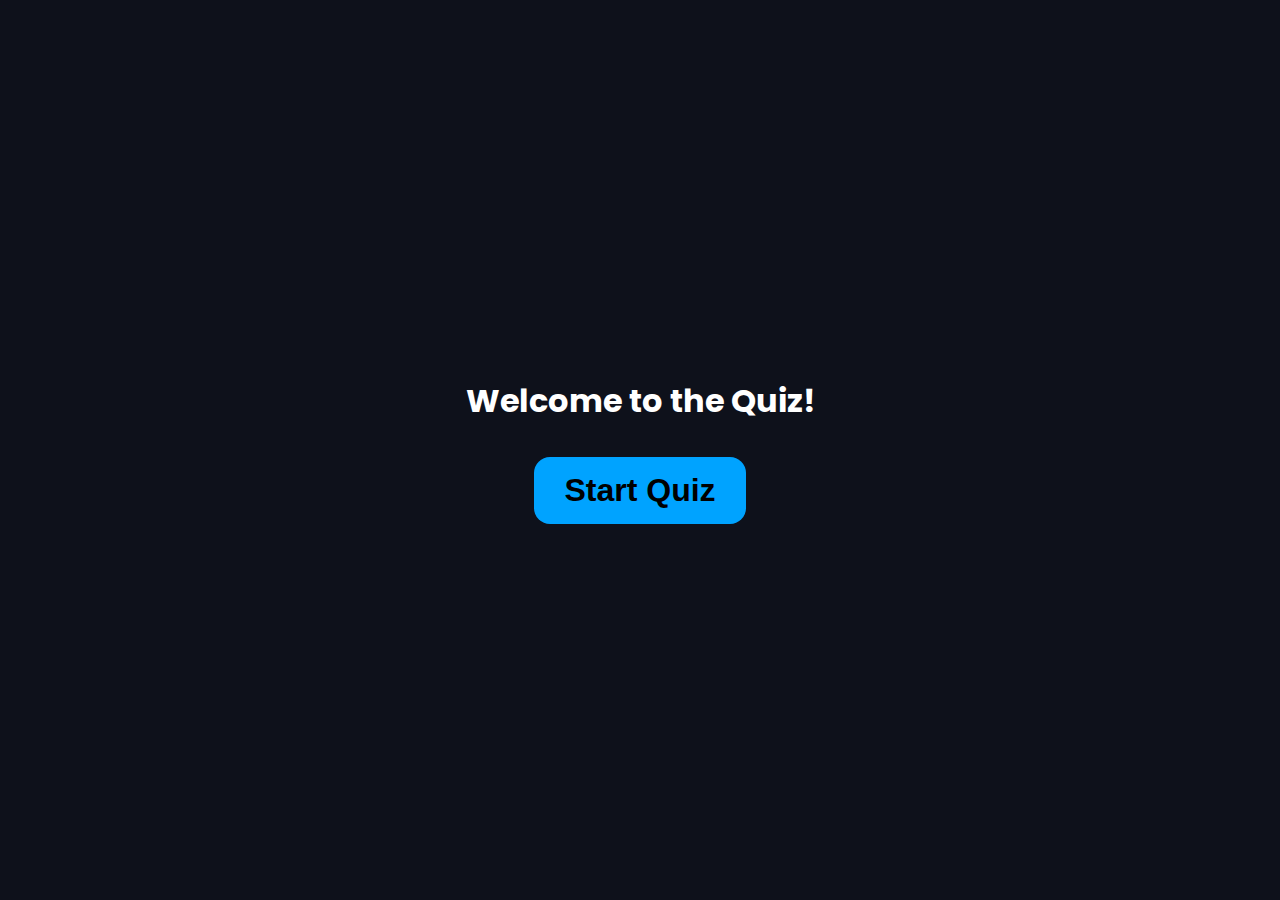
==== index.html @ 1825678b "Saturday" ====
<!DOCTYPE html>
<html lang="en">

<head>
    <meta charset="UTF-8" />
    <meta name="viewport" content="width=device-width, initial-scale=1.0" />
    <link rel="stylesheet" href="style.css" />
    <title>Quiz App</title>
</head>

<body>
    <div class="welcome-screen">
        <h1>Welcome to the Quiz!</h1>
        <button class="start-btn">Start Quiz</button>
    </div>

    <div class="quiz-screen" style="display: none">
        <h2 class="question"></h2>
        <div class="answers-container">
            <!-- <button class="ans-btn correct-ans">Answer 1</button>
                <button class="ans-btn wrong-ans">Answer 2</button>
                <button class="ans-btn">Answer 3</button>
                <button class="ans-btn">Answer 4</button> -->
        </div>
        <!-- <button class="chk-ans">Submit</button> -->
        <button class="next-btn">Next</button>
    </div>
    <script src="script.js"></script>
</body>

</html>
---- style.css ----
@import url("https://fonts.googleapis.com/css2?family=Poppins:wght@400;500;600;700;800;900&display=swap");
* {
    margin: 0;
    padding: 0;
}

body {
    background-color: #0e111b;
    font-family: "Poppins", sans-serif;
}

.welcome-screen {
    width: 100vw;
    height: 100vh;
    display: flex;
    flex-direction: column;
    justify-content: center;
    align-items: center;
    gap: 2rem;
}

.welcome-screen h1 {
    color: white;
    font-size: 2rem;
}

.start-btn,
.next-btn {
    background-color: #00a3ff;
    font-size: 2rem;
    border: none;
    padding: 15px 30px;
    border-radius: 1rem;
    cursor: pointer;
    font-weight: 600;
    color: #000;
    transition: all 0.3s;
}

.start-btn:hover {
    transform: scale(1.02) translateY(-2px);
}

.quiz-screen {
    /* background-color: red; */
    width: 800px;
    margin: 80px auto;
    display: flex;
    flex-direction: column;
    justify-content: center;
    align-items: center;
    gap: 3rem;
    padding: 2rem;
}

.question {
    color: white;
    font-size: 2rem;
    font-weight: 700;
    text-align: center;
}

.ans-btn {
    background-color: #20232e;
    font-size: 1.5rem;
    width: 100%;
    margin-bottom: 1rem;
    color: white;
    border-radius: 1rem;
    cursor: pointer;
    border: 2px solid #384052;
    border-bottom: 5px solid #384052;
    text-align: left;
    padding: 20px 30px;
    font-weight: 500;
    transition: all 0.5s;
}

.ans-btn:hover {
    transform: scale(1.01) translateY(-2px);
    border-bottom: 8px solid #384052;
}

.correct-ans {
    background-color: #7ef190;
    color: #000;
    border-color: #50d57a;
}

.correct-ans:hover {
    border-color: #50d57a;
}

.wrong-ans {
    background-color: #e66f9e;
    color: #000;
    border-color: #de4670;
}

.wrong-ans:hover {
    border-color: #de4670;
}

.next-btn {
    display: none;
}

.ans-btn:disabled {
    cursor: no-drop;
}

.score {
    color: #ff9601;
    font-weight: 600;
}
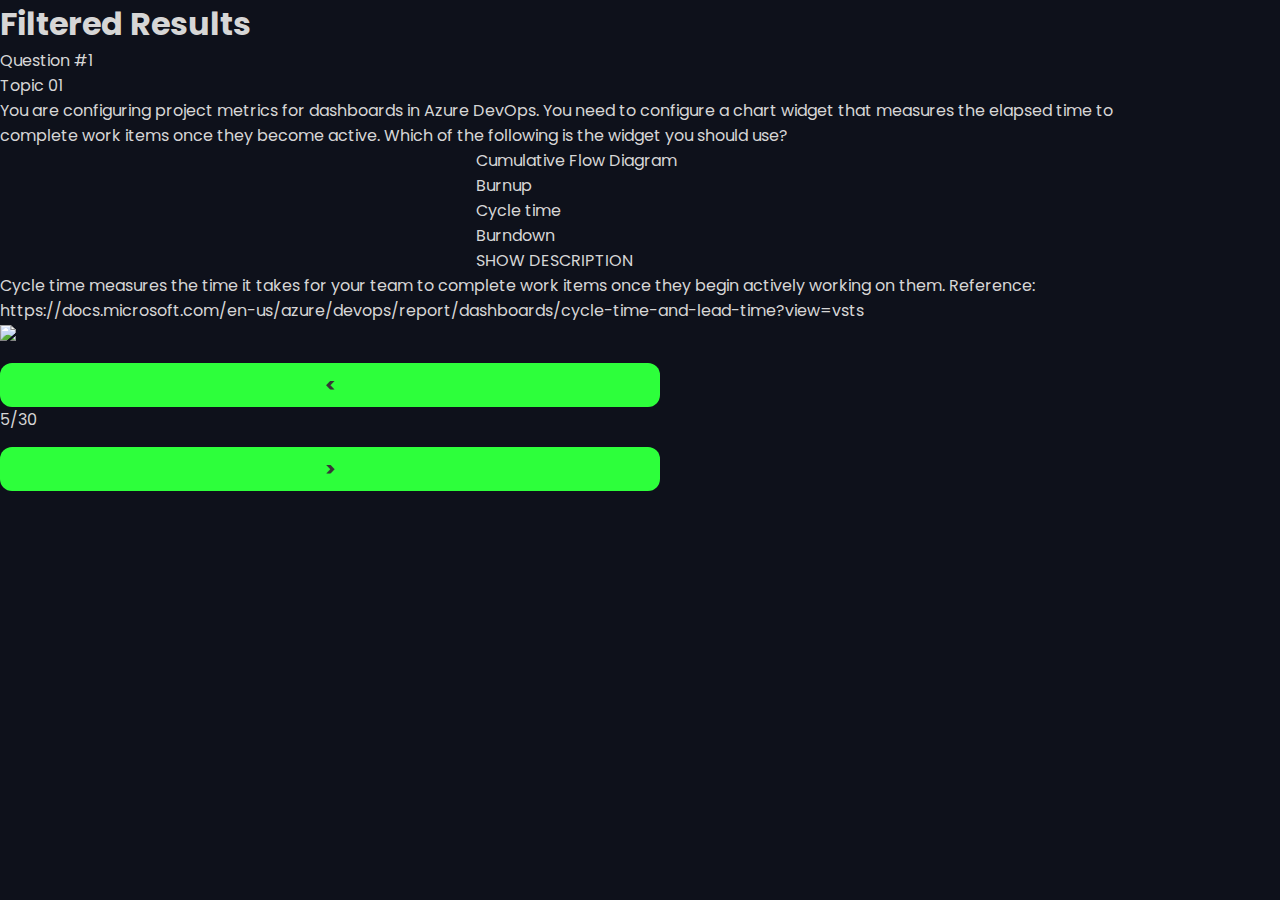
==== commit 23fca667: "Hopefully, working" ====
--- a/index.html
+++ b/index.html
@@ -4,28 +4,59 @@
 <head>
     <meta charset="UTF-8" />
     <meta name="viewport" content="width=device-width, initial-scale=1.0" />
-    <link rel="stylesheet" href="style.css" />
+    <link rel="stylesheet" href="static/index.css" />
+    <script src="https://ajax.googleapis.com/ajax/libs/jquery/3.5.1/jquery.min.js"></script>
     <title>Quiz App</title>
 </head>
 
 <body>
-    <div class="welcome-screen">
-        <h1>Welcome to the Quiz!</h1>
-        <button class="start-btn">Start Quiz</button>
+    <h1>Filtered Results</h1>
+    <div class="container">
+        <div class="changingData">
+            <div class="numberBlock">
+                <div class="questionNumber">Question #1</div>
+                <div class="topicNumber">Topic 01</div>
+            </div>
+
+            <div class="innerContainer">
+                <div class="questionBlock">
+                    <div class="questionIs">You are configuring project metrics for dashboards in Azure DevOps.
+                        You need to configure a chart widget that measures the elapsed time to complete work items once
+                        they become active.
+                        Which of the following is the widget you should use?</div>
+                    <div class="questionImages"></div>
+                </div>
+
+                <div class="answeringBlock">
+                    <div class="optionsAre">
+                        <div class="thisOption divOf0" voted="false" correct="false">Cumulative Flow Diagram</div>
+                        <div class="thisOption divOf1" voted="false" correct="false">Burnup</div>
+                        <div class="thisOption divOf2" voted="true" correct="true">Cycle time<span class="voteStatus"
+                                style="display: none">✓ Voted</span></div>
+                        <div class="thisOption divOf3" voted="false" correct="false">Burndown</div>
+                    </div>
+                    <div class="checkAnswers"><span class="descriptionText" mode="notHidden">SHOW</span> DESCRIPTION
+                    </div>
+                </div>
+
+                <div class="answerBlock" style="display: block;">
+                    <div class="descriptionIs">Cycle time measures the time it takes for your team to complete work
+                        items once they begin actively working on them.
+                        Reference:
+                        https://docs.microsoft.com/en-us/azure/devops/report/dashboards/cycle-time-and-lead-time?view=vsts
+                    </div>
+                    <div class="descriptionImages"><img class="descriptionImage"
+                            src="https://www.examtopics.com/assets/media/exam-media/04257/0000300001.png"></div>
+                </div>
+            </div>
+            <div class="directorBlock">
+                <div class="nextButton directionButton" name="direction" value="previous"><</div>
+                <div class="currentIndex">5/30</div>
+                <div class="previousButton directionButton" name="direction" value="next">></div>
+            </div>
+        </div>
     </div>
 
-    <div class="quiz-screen" style="display: none">
-        <h2 class="question"></h2>
-        <div class="answers-container">
-            <!-- <button class="ans-btn correct-ans">Answer 1</button>
-                <button class="ans-btn wrong-ans">Answer 2</button>
-                <button class="ans-btn">Answer 3</button>
-                <button class="ans-btn">Answer 4</button> -->
-        </div>
-        <!-- <button class="chk-ans">Submit</button> -->
-        <button class="next-btn">Next</button>
-    </div>
-    <script src="script.js"></script>
 </body>
 
 </html>--- a/static/index.css
+++ b/static/index.css
@@ -0,0 +1,80 @@
+@import url("https://fonts.googleapis.com/css2?family=Poppins:wght@400;500;600;700;800;900&display=swap");
+* {
+    margin: 0;
+    padding: 0;
+}
+
+body {
+    background-color: #0e111b;
+    font-family: "Poppins", sans-serif;
+    color: #d6d6d6;
+}
+
+.container{
+    width: 100%;
+    padding: 0;
+    margin: 0;
+    display: flex;
+    align-items: center;
+    justify-content: center;
+}
+
+.innerContainer{
+    width: 90%;
+    display: flex;
+    flex-direction: column;
+    align-items: center;
+    justify-content: center;
+}
+
+.directionButton{
+    text-align: center;
+    padding: 7px 10px;
+    font-size: 20px;
+    background: #2dff3b;
+    border-radius: 12px;
+    color: #373737;
+    font-weight: bolder;
+    width: 50%;
+    margin-top: 15px;
+    border: none;
+}
+
+.thisForm {
+    display: flex;
+    flex-direction: column;
+    align-items: center;
+}
+
+.selectionBox {
+    display: flex;
+    flex-wrap: wrap;
+    justify-content: center;
+}
+
+.mainBoxContainer {
+    display: grid;
+    grid-template-columns: repeat(4, 1fr);
+    grid-gap: 10px;
+}
+
+.mainBox {
+    text-align: center;
+    padding: 5px 10px;
+    border-radius: 8px;
+    background-color: #20232e;
+    margin: 5px;
+    /* width: calc(100% / 4 - 20px); */
+}
+
+.selectedBox {
+    background-color: #7ef190;
+    color: #0e111b;
+}
+
+.displayText{
+    font-size: 30px;
+    font-weight: bold;
+    padding: 20px;
+    text-align: center;
+}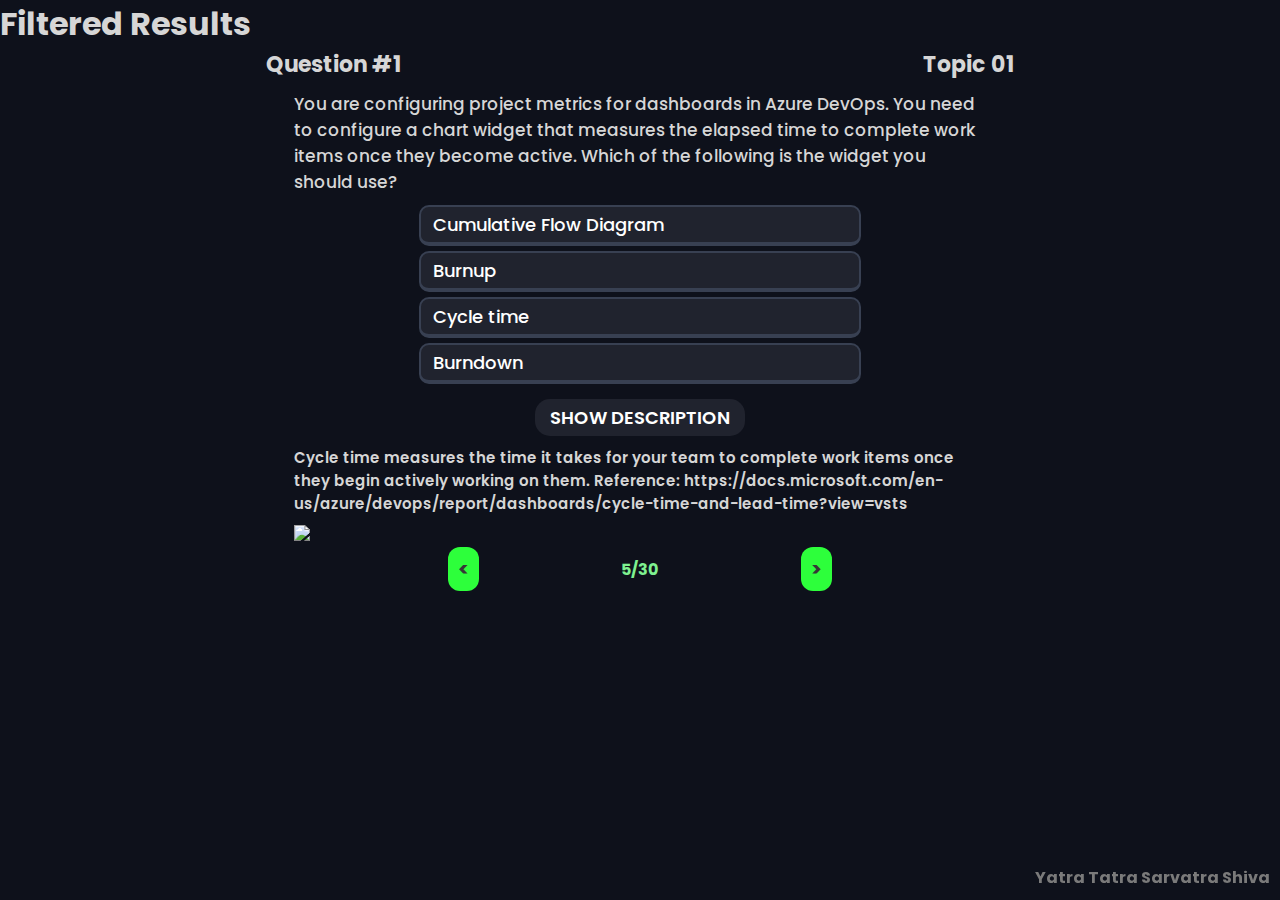
==== commit eef1f5b8: "It is" ====
--- a/index.html
+++ b/index.html
@@ -4,7 +4,7 @@
 <head>
     <meta charset="UTF-8" />
     <meta name="viewport" content="width=device-width, initial-scale=1.0" />
-    <link rel="stylesheet" href="static/index.css" />
+    <link rel="stylesheet" href="static/results.css" />
     <script src="https://ajax.googleapis.com/ajax/libs/jquery/3.5.1/jquery.min.js"></script>
     <title>Quiz App</title>
 </head>
@@ -56,6 +56,7 @@
             </div>
         </div>
     </div>
+    <div class="signature">Yatra Tatra Sarvatra Shiva </div>
 
 </body>
 
--- a/static/results.css
+++ b/static/results.css
@@ -0,0 +1,279 @@
+@import url("https://fonts.googleapis.com/css2?family=Poppins:wght@400;500;600;700;800;900&display=swap");
+* {
+    margin: 0;
+    padding: 0;
+}
+
+body {
+    background-color: #0e111b;
+    font-family: "Poppins", sans-serif;
+    color: #d6d6d6;
+}
+
+.container{
+    width: 100%;
+    padding: 0;
+    margin: 0;
+    display: flex;
+    align-items: center;
+    justify-content: center;
+}
+
+.innerContainer{
+    width: 90%;
+    display: flex;
+    flex-direction: column;
+    align-items: center;
+    justify-content: center;
+}
+
+.changingData{
+    width: 60%;
+    display: flex;
+    flex-direction: column;
+    justify-content: center;
+    align-items: center;
+}
+
+.numberBlock{
+    width: 100%;
+    display: flex;
+    justify-content: space-between;
+    font-weight: bold;
+    font-size: 22px;
+}
+
+.questionNumber, .topicNumber{
+    padding: 0 10px;
+}
+
+.questionBlock {
+    display: flex;
+    flex-direction: column;
+    justify-content: center;
+    align-items: center;
+    margin-top: 10px;
+    width: 100%;
+    font-weight: 500;
+    font-size: 17px;
+}
+
+.questionImages {
+    text-align: center;
+}
+
+.questionImages img {
+    width: 100%;
+    max-width: 100%;
+    display: inline-block;
+}
+
+.isMultiple{
+    width: 65%;
+    text-align: right;
+    color: #50d57a;
+    font-weight: bold;
+}
+
+.answeringBlock{
+    width: 100%;
+    margin-top: 10px;
+    display: flex;
+    flex-direction: column;
+    justify-content: center;
+    align-items: center;
+}
+
+.optionsAre{
+    width: 100%;
+    display: flex;
+    flex-direction: column;
+    align-items: center;
+    justify-content: center;
+}
+
+.thisOption {
+    background-color: #20232e;
+    font-size: 18px;
+    width: 60%;
+    margin-bottom: 5px;
+    color: white;
+    border-radius: 10px;
+    cursor: pointer;
+    border: 2px solid #384052;
+    border-bottom: 4px solid #384052;
+    text-align: left;
+    padding: 4px 12px;
+    font-weight: 500;
+    transition: all 0.5s;
+}
+
+.thisOption:hover {
+    transform: scale(1.01) translateY(-2px);
+    border-bottom: 8px solid #384052;
+}
+
+.thisOption label{
+    width: 100%;
+}
+
+.checkAnswers{
+    background-color: #20232e;
+    margin-top: 10px;
+    font-size: 18px;
+    border: none;
+    padding: 5px 15px;
+    border-radius: 15px;
+    cursor: pointer;
+    font-weight: 600;
+    color: #ffffff;
+    transition: all 0.3s;
+}
+
+.selectedOption {
+    background-color: #ccc; /* Change this to your desired background color */
+}
+
+.correctAnswer{
+    background-color: #7ef190;
+    color: #000;
+    border-color: #50d57a;
+}
+.correctAnswer:hover{
+    border-color: #50d57a;
+}
+
+.notCorrectAnswer{
+    background-color: #e66f9e;
+    color: #000;
+    border-color: #de4670;
+}
+.notCorrectAnswer:hover {
+    border-color: #de4670;
+}
+
+.thisOption{
+    display: flex;
+    justify-content: space-between;
+    align-items: center;
+}
+.voteStatus{
+    position: relative;
+    left: 80px;
+    color: #2dff3b;
+    font-size: 13px;
+    font-weight: bold;
+
+    /* border-right: ; */
+}
+
+.answerBlock{
+    margin-top: 10px;
+    display: flex;
+    flex-direction: column;
+    justify-content: center;
+    align-items: center;
+    margin-top: 10px;
+    width: 100%;
+    font-weight: 600;
+    font-size: 15px;
+}
+
+.descriptionImages {
+    text-align: center;
+}
+
+.descriptionImages img {
+    margin-top: 10px;
+    width: 100%;
+    max-width: 100%;
+    display: inline-block;
+}
+
+.directorBlock{
+    width: 50%;
+    display: flex;
+    justify-content: space-between;
+    align-items: center;
+    margin-bottom: 100px;
+}
+
+.directionButton{
+    padding: 7px 10px;
+    font-size: 20px;
+    background: #2dff3b;
+    border-radius: 12px;
+    color: #373737;
+    font-weight: bolder;
+}
+
+.currentIndex{
+    font-weight: bold;
+    color: #7ef190;
+}
+
+.signature {
+    font-weight: bold;
+    text-align: right;
+    position: fixed;
+    bottom: 10px;
+    right: 10px;
+    color: #7a7a7a;
+}
+
+
+/* Desktop styles */
+/* Your existing CSS here */
+
+/* Mobile styles */
+@media only screen and (max-width: 768px) {
+    body {
+        font-size: 14px; /* Adjust the font size for smaller screens */
+    }
+
+    .changingData {
+        width: 100%; /* Make the changing data section take full width on smaller screens */
+    }
+
+    .questionBlock {
+        width: 100%; /* Make the question block take full width on smaller screens */
+        text-align: center; /* Center-align the text */
+    }
+
+    
+    .isMultiple{
+        width: 95%;
+    }
+
+    .answeringBlock {
+        width: 100%; /* Make the answering block take full width on smaller screens */
+    }
+
+    .optionsAre {
+        width: 100%; /* Make the options take full width on smaller screens */
+    }
+
+    .thisOption {
+        width: 90%; /* Adjust the width of the options for smaller screens */
+    }
+
+    .directorBlock {
+        width: 70%; /* Make the director block take full width on smaller screens */
+        margin-top: 20px; /* Increase the margin for spacing */
+    }
+
+    .directionButton {
+        font-size: 16px; /* Adjust the font size of the buttons for smaller screens */
+    }
+
+    .voteStatus{
+        position: relative;
+        left: 0;
+        top: 10px;
+        color: #2d5aff;
+        font-size: 13px;
+        font-weight: bold;
+        /* border-right: ; */
+    }
+    
+}
